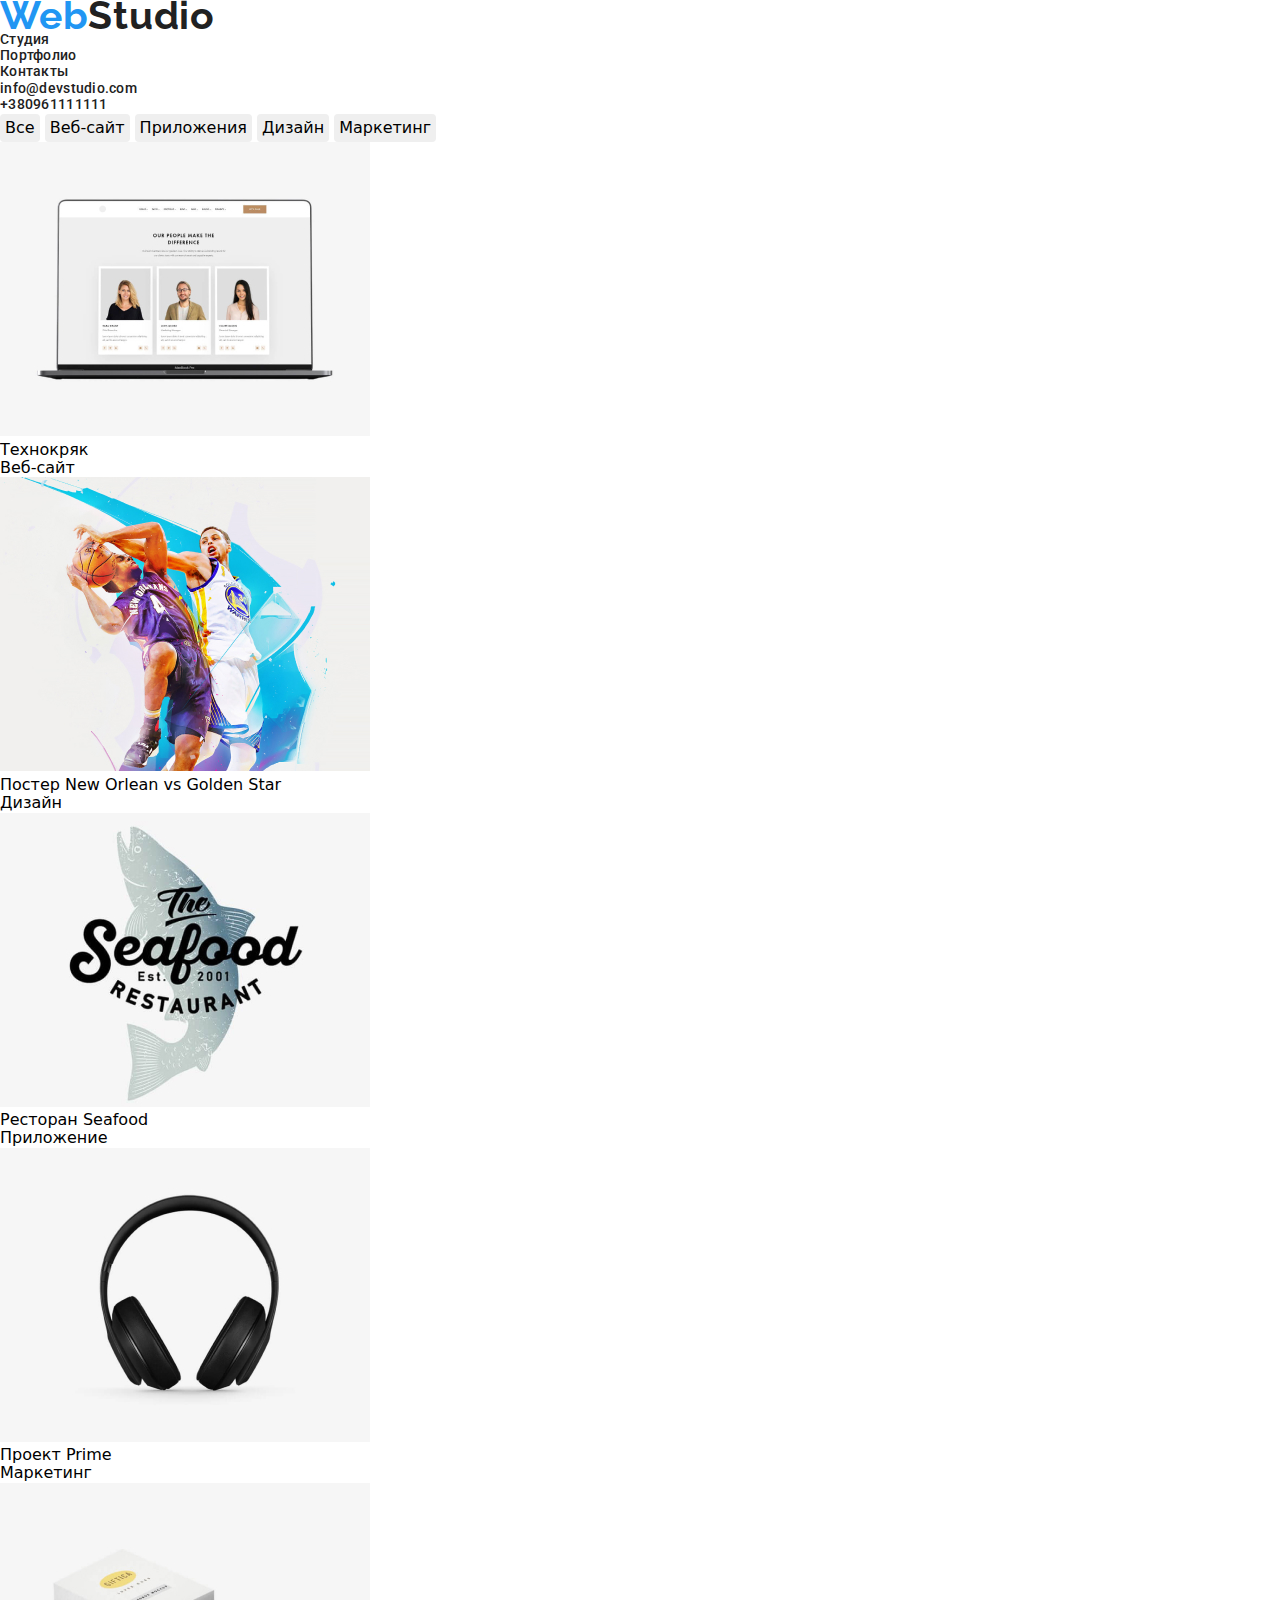
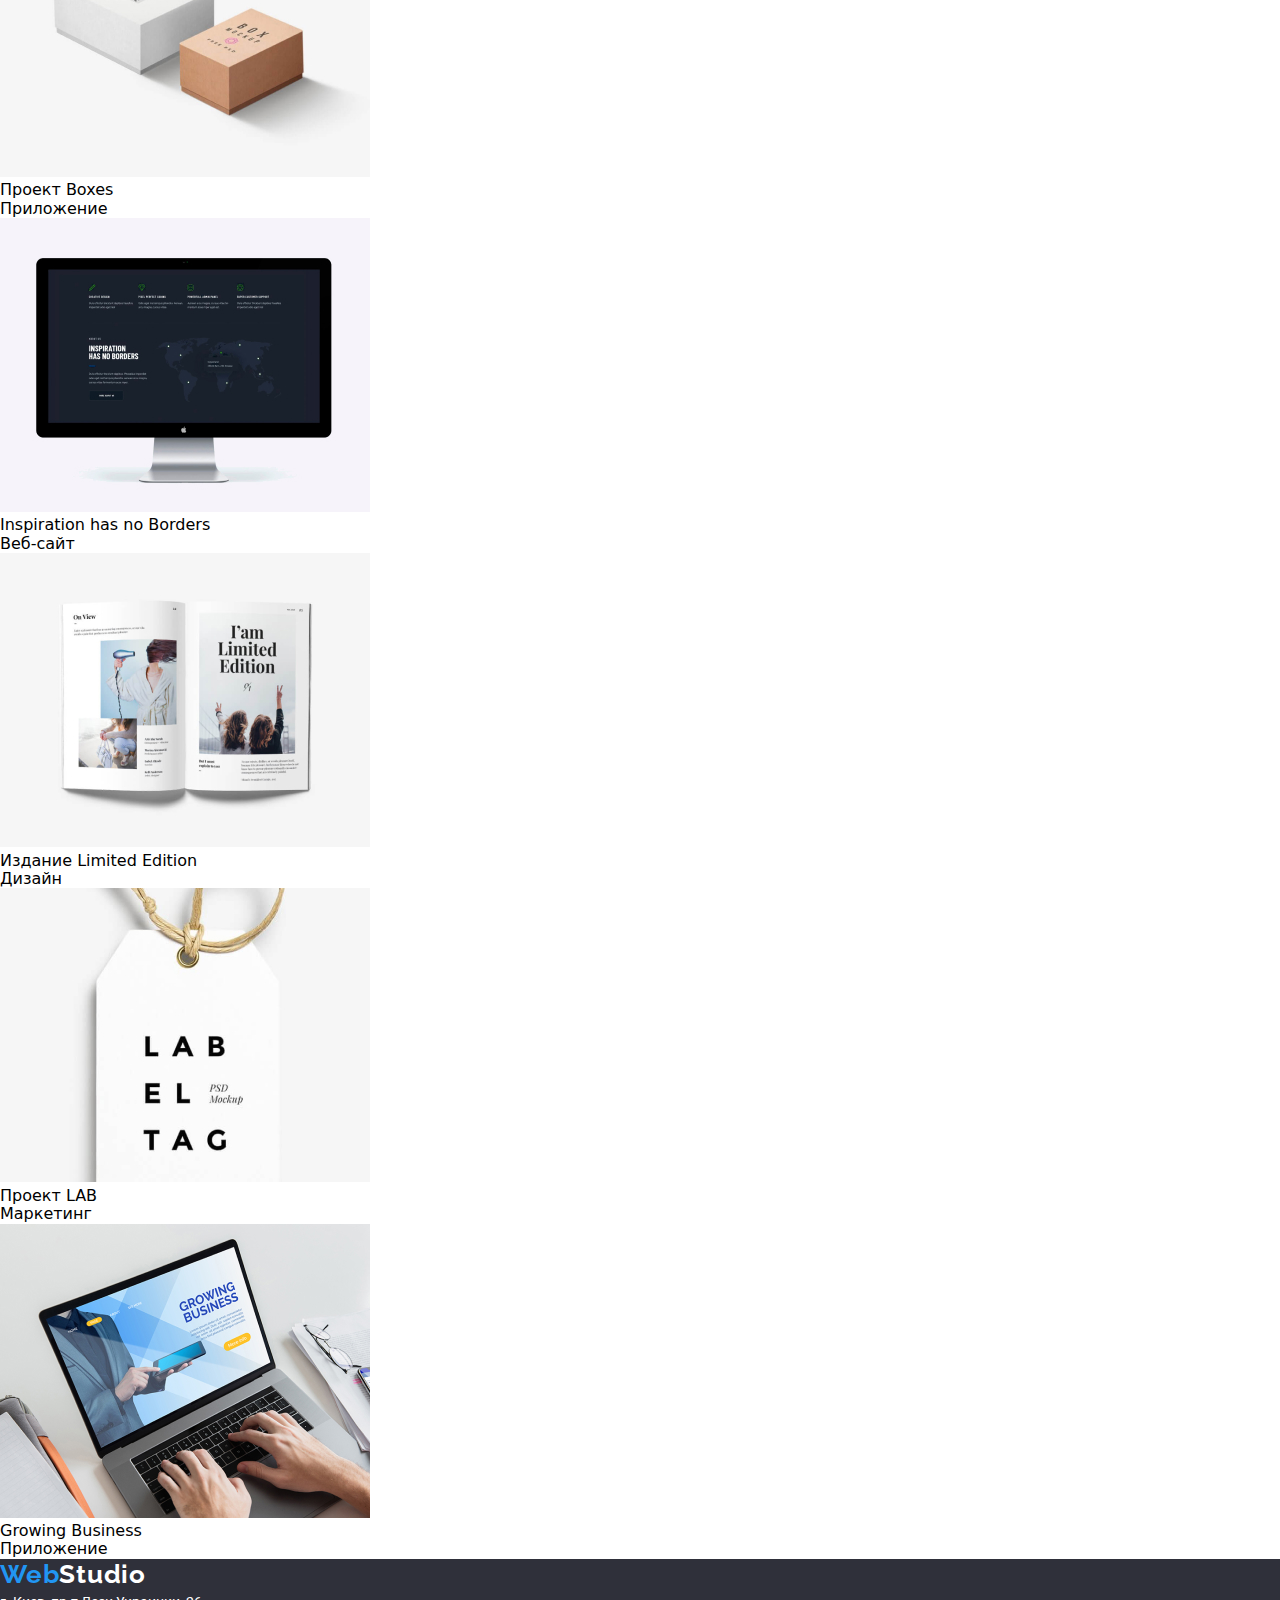
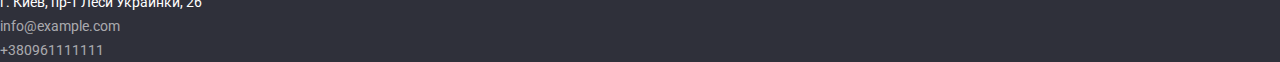
==== pages/portfolio.html @ 4023820f "Add files via upload" ====
<!DOCTYPE html>
<html lang="en">
<head>
    <meta charset="UTF-8">
    <meta http-equiv="X-UA-Compatible" content="IE=edge">
    <meta name="viewport" content="width=device-width, initial-scale=1.0">
    <link rel="preconnect" href="https://fonts.googleapis.com">
    <link rel="preconnect" href="https://fonts.gstatic.com" crossorigin>
    <link href="https://fonts.googleapis.com/css2?family=Raleway:wght@700&family=Roboto:wght@400;500;700;900&display=swap" rel="stylesheet">
    <link rel="stylesheet" href="https://cdnjs.cloudflare.com/ajax/libs/modern-normalize/1.0.0/modern-normalize.min.css"/>
    <link rel="stylesheet" href="/css/style.css">
    <title>goit-markup-hw-02</title>
</head>
<body>
    <header>
        <div class="page-header"> 
            <section class="main-nav">
            <a class="logo" href="../index.html"><h2><span class="logo-1st-part">Web</span>Studio</h2></a>
    <nav class="nav-main">
    <ul class="nav-list-link">
        <li><a href="./pages/studio.html">Студия</a></li>
        <li><a href="./pages/portfolio.html">Портфолио</a></li>
        <li><a href="./pages/contacts.html">Контакты</a></li>
    </ul>
    </nav>
<ul class="nav-list-contacts">
    <li><a href="mailto:info@devstudio.com">info@devstudio.com</a></li>
    <li><a href="tel:+380961111111">+380961111111</a></li>
</ul>
</section>
</div>
    </header>
<section class="work-examples">
    <button class="work-examples-button" type="button"><span class="work-examples-button-text">Все</span></button>
    <button class="work-examples-button" type="button"><span class="work-examples-button-text">Веб-сайт</span></button>
    <button class="work-examples-button" type="button"><span class="work-examples-button-text">Приложения</span></button>
    <button class="work-examples-button" type="button"><span class="work-examples-button-text">Дизайн</span></button>
    <button class="work-examples-button" type="button"><span class="work-examples-button-text">Маркетинг</span></button>

</section>

    <ul>
        <li><img src="/images/imgtehnokryak.jpg" alt="Технокряк" height="294" width="370">
       <p>Технокряк</p>
        <p>Веб-сайт</p></li>
        
        <li><img src="/images/imgnew-orlean.jpg" alt="Постер New Orlean vs Golden Star" height="294" width="370">
           <p>Постер New Orlean vs Golden Star</p>
            <p>Дизайн</p>
       </li>
        <li><img src="/images/imgseafood.jpg" alt="Pесторан Seafood" height="294" width="370">
            <p>Ресторан Seafood</p>
            <p>Приложение</p>
       </li>
        <li><img src="/images/imgprime.jpg" alt="Проект Prime" height="294" width="370">
          <p>Проект Prime</p>
            <p>Маркетинг</p>
      </li>
        </li>
         <li><img src="/images/imgboxes.jpg" alt="Проект Boxes" height="294" width="370">
             <p>Проект Boxes</p>
                <p>Приложение</p>
        </li>
        </li>
         <li><img src="/images/imginspiration.jpg" alt="Inspiration has no Borders" height="294" width="370">
             <p>Inspiration has no Borders</p>
                <p>Веб-сайт</p>
        </li>
        </li>
         <li><img src="/images/imglimited-edition.jpg" alt="Издание Limited Edition" height="294" width="370">
             <p>Издание Limited Edition</p>
                <p>Дизайн</p>
        </li>
        </li>
         <li><img src="/images/imglab.jpg" alt="Проект LAB" height="294" width="370">
             <p>Проект LAB</p>
                <p>Маркетинг</p>
        </li>
        </li>
         <li><img src="/images/imggrowing-bussines.jpg" alt="Growing Business" height="294" width="370">
             <p>Growing Business</p>
                <p>Приложение</p>
        </li>
    </ul>
</section>
    <main>


    </main>
    

    <footer class="main-footer">
   
        <a href="./"><h3 class="logo-footer"><span class="logo-1st-part">Web</span>Studio</h3></a>
        <address>
            <ul class="footer-contacts">
                <li>г. Киев, пр-т Леси Украинки, 26</li>
                <li><a class="footer-contacts-links" href="mailto:info@example.com">info@example.com</a></li>
                <li><a class="footer-contacts-links" href="tel:+380961111111">+380961111111</a></li>
            </ul>
        </address>
      
    </footer>
</body>
</html>
---- css/style.css ----
*{
    margin:0;
    padding:0;
    box-sizing: border-box;
}

a {
    text-decoration: none;
    color:#212121;
}

.nav-list-link,  .nav-list-contacts{
    display: inline-block;
    color: #212121;
    font-family: Roboto;
    font-style: normal;
    font-weight: 500;
    font-size: 14px;
    line-height: 16px;
    letter-spacing: 0.02em;
  }

  .nav-list-link a:hover, .nav-list-link a:focus, .nav-list-contacts a:hover, .nav-list-contacts a:focus{
    color: #2196F3;
  }

.logo, .logo-footer{
    font-family: Raleway;
    font-style: normal;
    font-weight: 700;
    font-size: 26px;
    line-height: 31px;
    letter-spacing: 0.03em;
}

.logo-1st-part{
  color: #2196F3;
}

.logo-footer{
color: #ffffff;
}

.main-bunner-text{
    font-family: Roboto;
    font-style: normal;
    font-weight: 900;
    font-size: 44px;
    line-height: 60px;
    text-align: center;
    letter-spacing: 0.06em;
    text-transform: uppercase;
    color: #FFFFFF;
}

.main-bunner{
    background: #2F303A;
}

.text-heading{
    font-family: Roboto;
    font-style: normal;
    font-weight: 700;
    font-size: 36px;
    line-height: 42px;
    text-align: center;
    letter-spacing: 0.03em;
    color: #212121;
}

.text-2nd-heading{
    font-size: 14px;
    line-height: 16px;
    text-transform: uppercase;
}

.text-content{
font-weight: 400;
font-size: 14px;
line-height: 24px;
color: #757575;
}

.main-bunner-button{
    background: #2196F3;
    box-shadow: 0px 4px 4px rgba(0, 0, 0, 0.15);
    border-radius: 4px;
}

.main-bunner-button-text{
    font-family: Roboto;
    font-style: normal;
    font-weight: bold;
    font-size: 16px;
    line-height: 30px;
    display: flex;
    align-items: center;
    text-align: center;
    letter-spacing: 0.06em;
    color: #FFFFFF;
    
}

.team{
    background: #F5F4FA;
}

.staff-name{
    font-weight: 500;
    font-size: 16px;
    line-height: 19px;
    text-align: center;
    color: #212121;
}

.staff-position{
font-weight: 400;
font-size: 16px;
line-height: 19px;
text-align: center;
color: #757575;

}



.main-footer{
background: #2F303A;
}

.footer-contacts{
    font-family: Roboto;
    font-style: normal;
    font-weight: normal;
    font-size: 14px;
    line-height: 24px;
    color: #FFFFFF;
}

.footer-contacts-links{
    color: rgba(255, 255, 255, 0.6);
}

.work-examples-button{
    /* height:38px; */
    padding: 5px;
    border: none;
    border-radius: 4px;
}


.work-examples-button-text{
    font-weight: 500;
    font-size: 16px;
}

.work-examples-button:hover, .work-examples-button-text:hover{
    background: #2196F3;
    color: #ffffff;
}

/* .work-examples-button-text:hover{
    color: #ffffff;
} */
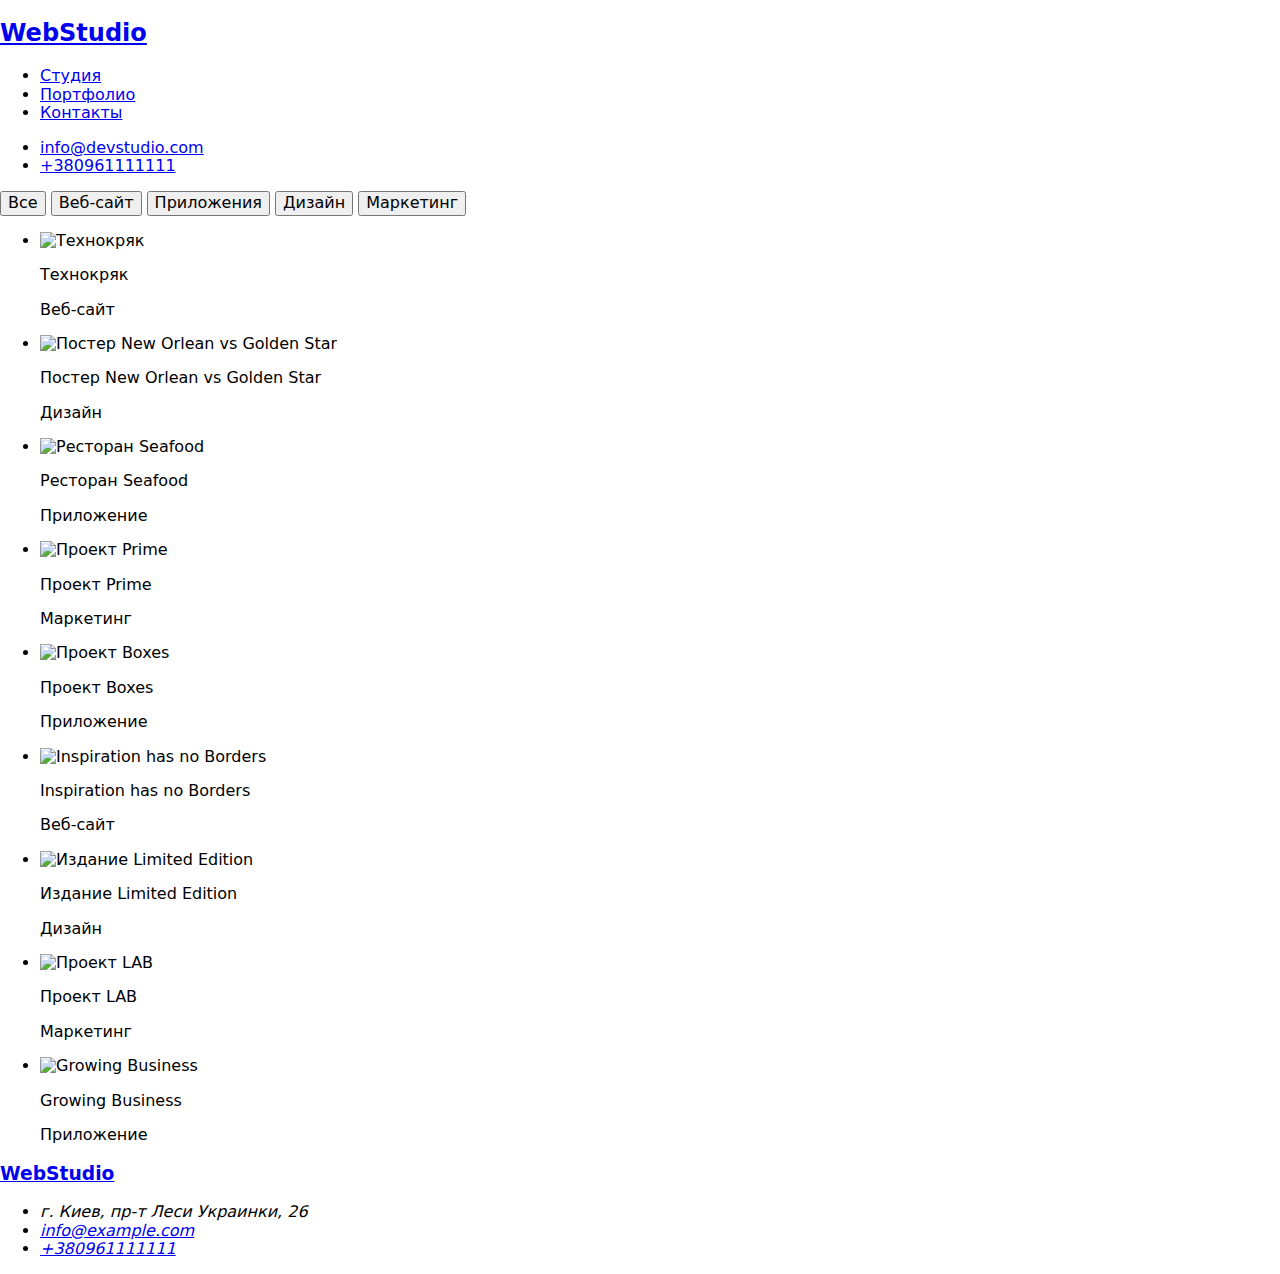
==== commit d11ac3b0: "Update portfolio.html" ====
--- a/pages/portfolio.html
+++ b/pages/portfolio.html
@@ -8,7 +8,7 @@
     <link rel="preconnect" href="https://fonts.gstatic.com" crossorigin>
     <link href="https://fonts.googleapis.com/css2?family=Raleway:wght@700&family=Roboto:wght@400;500;700;900&display=swap" rel="stylesheet">
     <link rel="stylesheet" href="https://cdnjs.cloudflare.com/ajax/libs/modern-normalize/1.0.0/modern-normalize.min.css"/>
-    <link rel="stylesheet" href="/css/style.css">
+    <link rel="stylesheet" href="./css/style.css">
     <title>goit-markup-hw-02</title>
 </head>
 <body>
@@ -40,44 +40,44 @@
 </section>
 
     <ul>
-        <li><img src="/images/imgtehnokryak.jpg" alt="Технокряк" height="294" width="370">
+        <li><img src="./images/imgtehnokryak.jpg" alt="Технокряк" height="294" width="370">
        <p>Технокряк</p>
         <p>Веб-сайт</p></li>
         
-        <li><img src="/images/imgnew-orlean.jpg" alt="Постер New Orlean vs Golden Star" height="294" width="370">
+        <li><img src="./images/imgnew-orlean.jpg" alt="Постер New Orlean vs Golden Star" height="294" width="370">
            <p>Постер New Orlean vs Golden Star</p>
             <p>Дизайн</p>
        </li>
-        <li><img src="/images/imgseafood.jpg" alt="Pесторан Seafood" height="294" width="370">
+        <li><img src="./images/imgseafood.jpg" alt="Pесторан Seafood" height="294" width="370">
             <p>Ресторан Seafood</p>
             <p>Приложение</p>
        </li>
-        <li><img src="/images/imgprime.jpg" alt="Проект Prime" height="294" width="370">
+        <li><img src="./images/imgprime.jpg" alt="Проект Prime" height="294" width="370">
           <p>Проект Prime</p>
             <p>Маркетинг</p>
       </li>
         </li>
-         <li><img src="/images/imgboxes.jpg" alt="Проект Boxes" height="294" width="370">
+         <li><img src="./images/imgboxes.jpg" alt="Проект Boxes" height="294" width="370">
              <p>Проект Boxes</p>
                 <p>Приложение</p>
         </li>
         </li>
-         <li><img src="/images/imginspiration.jpg" alt="Inspiration has no Borders" height="294" width="370">
+         <li><img src="./images/imginspiration.jpg" alt="Inspiration has no Borders" height="294" width="370">
              <p>Inspiration has no Borders</p>
                 <p>Веб-сайт</p>
         </li>
         </li>
-         <li><img src="/images/imglimited-edition.jpg" alt="Издание Limited Edition" height="294" width="370">
+         <li><img src="./images/imglimited-edition.jpg" alt="Издание Limited Edition" height="294" width="370">
              <p>Издание Limited Edition</p>
                 <p>Дизайн</p>
         </li>
         </li>
-         <li><img src="/images/imglab.jpg" alt="Проект LAB" height="294" width="370">
+         <li><img src="./images/imglab.jpg" alt="Проект LAB" height="294" width="370">
              <p>Проект LAB</p>
                 <p>Маркетинг</p>
         </li>
         </li>
-         <li><img src="/images/imggrowing-bussines.jpg" alt="Growing Business" height="294" width="370">
+         <li><img src="./images/imggrowing-bussines.jpg" alt="Growing Business" height="294" width="370">
              <p>Growing Business</p>
                 <p>Приложение</p>
         </li>
@@ -102,4 +102,4 @@
       
     </footer>
 </body>
-</html>+</html>
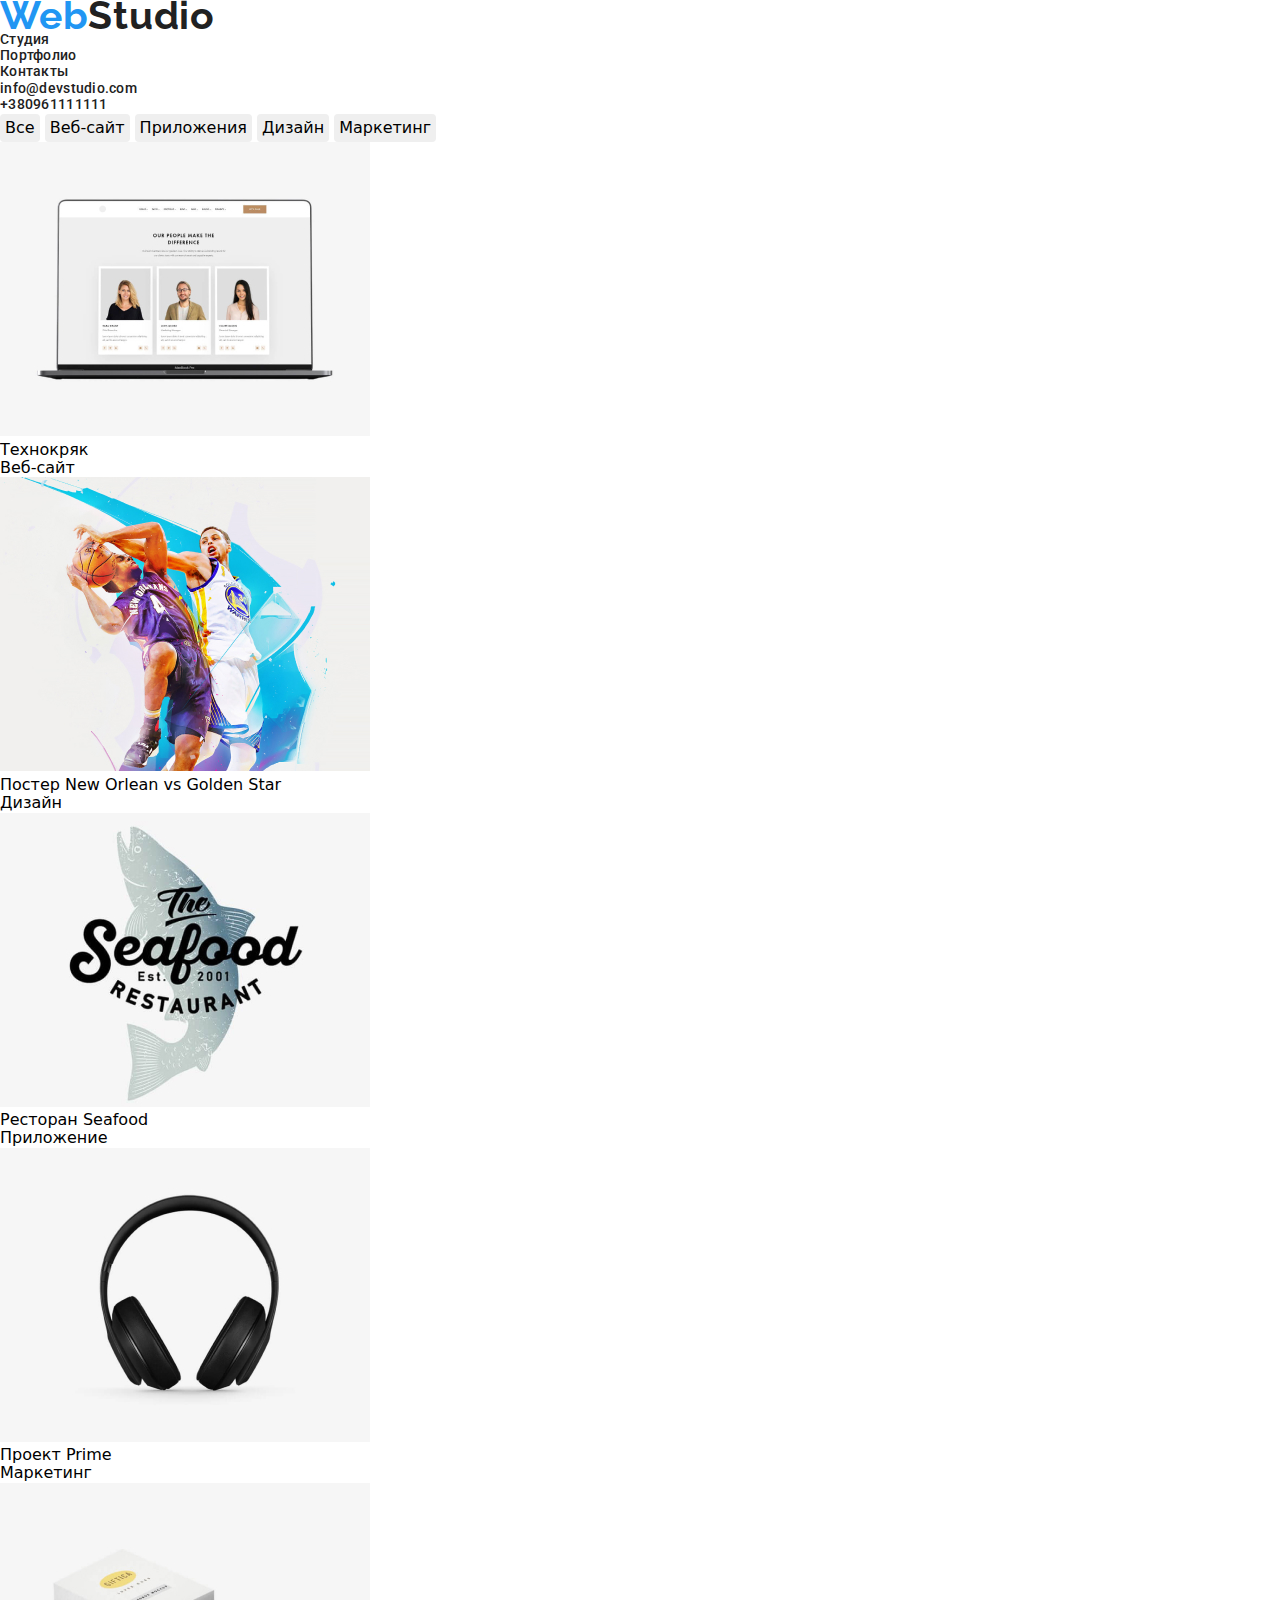
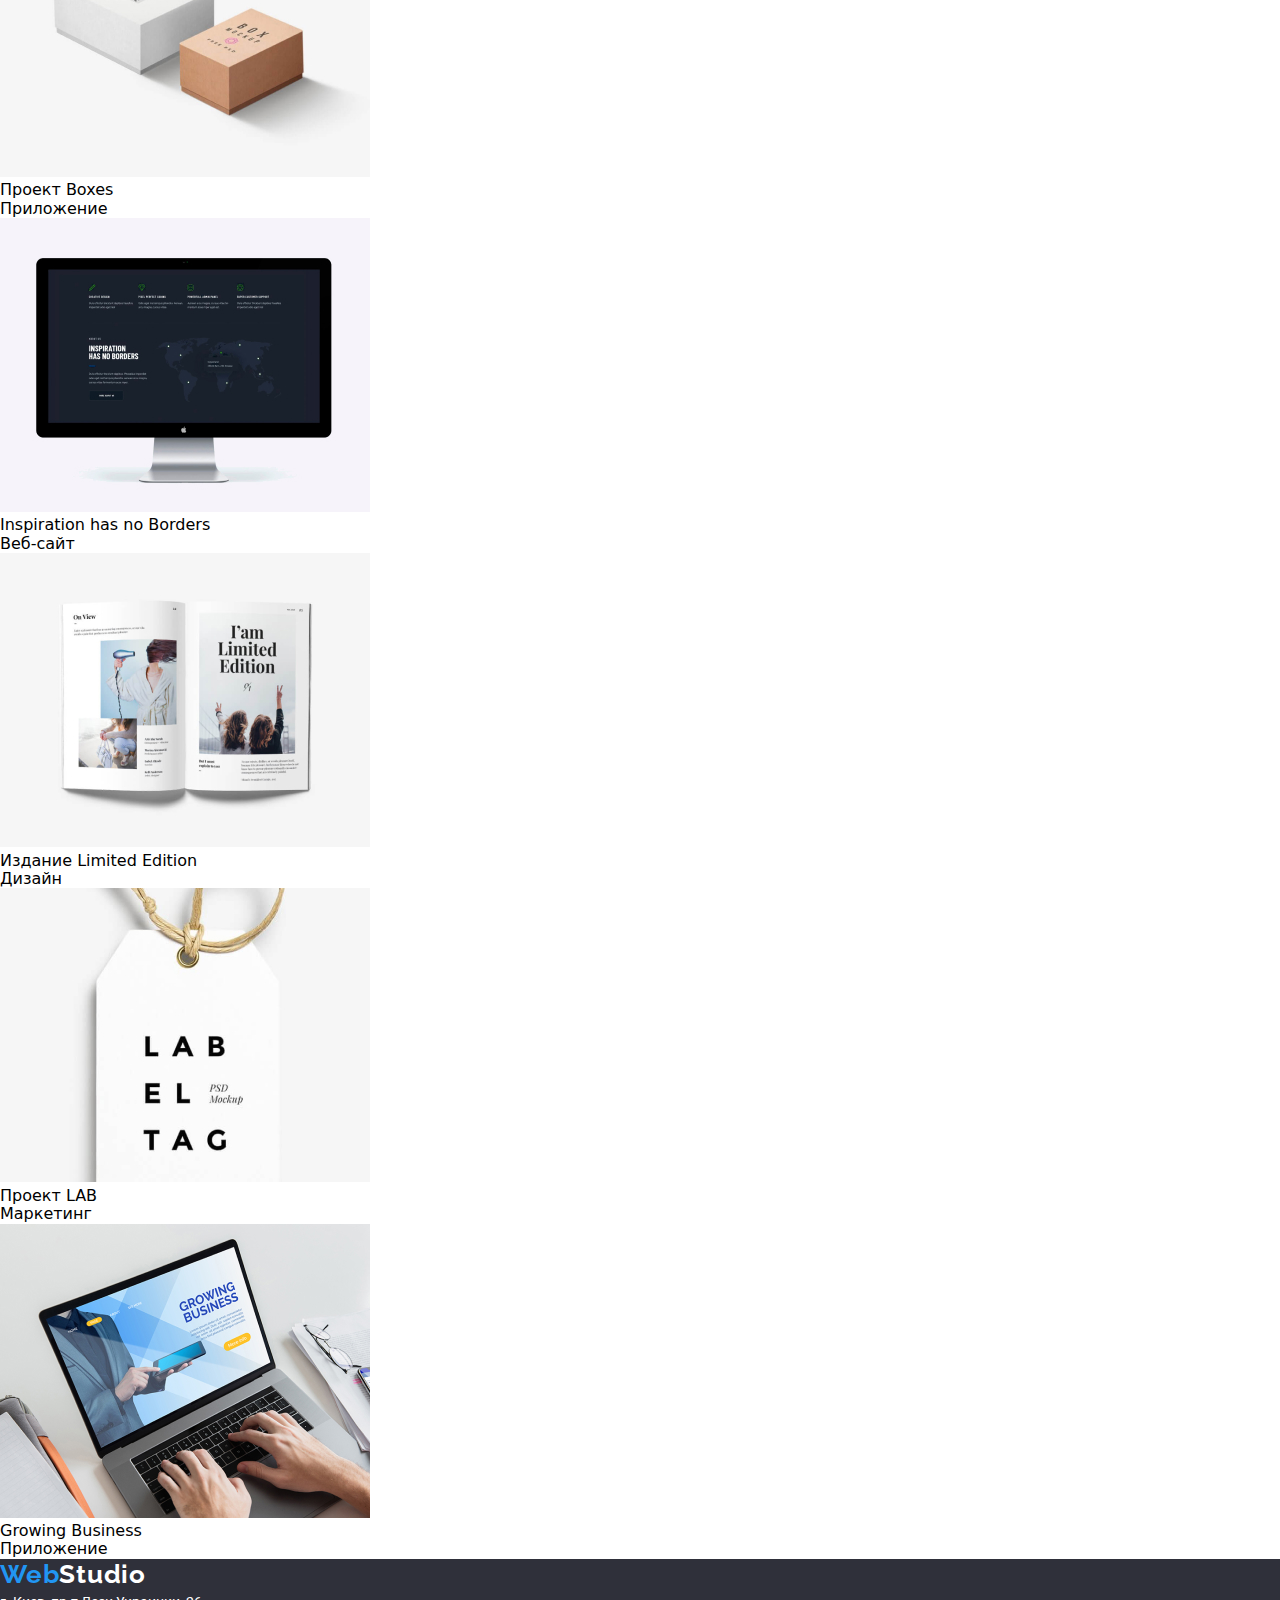
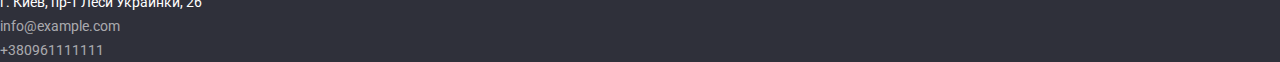
==== commit c2525d6f: "Add files via upload" ====
--- a/pages/portfolio.html
+++ b/pages/portfolio.html
@@ -8,7 +8,7 @@
     <link rel="preconnect" href="https://fonts.gstatic.com" crossorigin>
     <link href="https://fonts.googleapis.com/css2?family=Raleway:wght@700&family=Roboto:wght@400;500;700;900&display=swap" rel="stylesheet">
     <link rel="stylesheet" href="https://cdnjs.cloudflare.com/ajax/libs/modern-normalize/1.0.0/modern-normalize.min.css"/>
-    <link rel="stylesheet" href="./css/style.css">
+    <link rel="stylesheet" href="../css/style.css">
     <title>goit-markup-hw-02</title>
 </head>
 <body>
@@ -40,44 +40,44 @@
 </section>
 
     <ul>
-        <li><img src="./images/imgtehnokryak.jpg" alt="Технокряк" height="294" width="370">
+        <li><img src="../images/imgtehnokryak.jpg" alt="Технокряк" height="294" width="370">
        <p>Технокряк</p>
         <p>Веб-сайт</p></li>
         
-        <li><img src="./images/imgnew-orlean.jpg" alt="Постер New Orlean vs Golden Star" height="294" width="370">
+        <li><img src="../images/imgnew-orlean.jpg" alt="Постер New Orlean vs Golden Star" height="294" width="370">
            <p>Постер New Orlean vs Golden Star</p>
             <p>Дизайн</p>
        </li>
-        <li><img src="./images/imgseafood.jpg" alt="Pесторан Seafood" height="294" width="370">
+        <li><img src="../images/imgseafood.jpg" alt="Pесторан Seafood" height="294" width="370">
             <p>Ресторан Seafood</p>
             <p>Приложение</p>
        </li>
-        <li><img src="./images/imgprime.jpg" alt="Проект Prime" height="294" width="370">
+        <li><img src="../images/imgprime.jpg" alt="Проект Prime" height="294" width="370">
           <p>Проект Prime</p>
             <p>Маркетинг</p>
       </li>
         </li>
-         <li><img src="./images/imgboxes.jpg" alt="Проект Boxes" height="294" width="370">
+         <li><img src="../images/imgboxes.jpg" alt="Проект Boxes" height="294" width="370">
              <p>Проект Boxes</p>
                 <p>Приложение</p>
         </li>
         </li>
-         <li><img src="./images/imginspiration.jpg" alt="Inspiration has no Borders" height="294" width="370">
+         <li><img src="../images/imginspiration.jpg" alt="Inspiration has no Borders" height="294" width="370">
              <p>Inspiration has no Borders</p>
                 <p>Веб-сайт</p>
         </li>
         </li>
-         <li><img src="./images/imglimited-edition.jpg" alt="Издание Limited Edition" height="294" width="370">
+         <li><img src="../images/imglimited-edition.jpg" alt="Издание Limited Edition" height="294" width="370">
              <p>Издание Limited Edition</p>
                 <p>Дизайн</p>
         </li>
         </li>
-         <li><img src="./images/imglab.jpg" alt="Проект LAB" height="294" width="370">
+         <li><img src="../images/imglab.jpg" alt="Проект LAB" height="294" width="370">
              <p>Проект LAB</p>
                 <p>Маркетинг</p>
         </li>
         </li>
-         <li><img src="./images/imggrowing-bussines.jpg" alt="Growing Business" height="294" width="370">
+         <li><img src="../images/imggrowing-bussines.jpg" alt="Growing Business" height="294" width="370">
              <p>Growing Business</p>
                 <p>Приложение</p>
         </li>
@@ -102,4 +102,4 @@
       
     </footer>
 </body>
-</html>
+</html>--- a/css/style.css
+++ b/css/style.css
@@ -0,0 +1,164 @@
+*{
+    margin:0;
+    padding:0;
+    box-sizing: border-box;
+}
+
+a {
+    text-decoration: none;
+    color:#212121;
+}
+
+.nav-list-link,  .nav-list-contacts{
+    display: inline-block;
+    color: #212121;
+    font-family: Roboto;
+    font-style: normal;
+    font-weight: 500;
+    font-size: 14px;
+    line-height: 16px;
+    letter-spacing: 0.02em;
+  }
+
+  .nav-list-link a:hover, .nav-list-link a:focus, .nav-list-contacts a:hover, .nav-list-contacts a:focus{
+    color: #2196F3;
+  }
+
+.logo, .logo-footer{
+    font-family: Raleway;
+    font-style: normal;
+    font-weight: 700;
+    font-size: 26px;
+    line-height: 31px;
+    letter-spacing: 0.03em;
+}
+
+.logo-1st-part{
+  color: #2196F3;
+}
+
+.logo-footer{
+color: #ffffff;
+}
+
+.main-bunner-text{
+    font-family: Roboto;
+    font-style: normal;
+    font-weight: 900;
+    font-size: 44px;
+    line-height: 60px;
+    text-align: center;
+    letter-spacing: 0.06em;
+    text-transform: uppercase;
+    color: #FFFFFF;
+}
+
+.main-bunner{
+    background: #2F303A;
+}
+
+.text-heading{
+    font-family: Roboto;
+    font-style: normal;
+    font-weight: 700;
+    font-size: 36px;
+    line-height: 42px;
+    text-align: center;
+    letter-spacing: 0.03em;
+    color: #212121;
+}
+
+.text-2nd-heading{
+    font-size: 14px;
+    line-height: 16px;
+    text-transform: uppercase;
+}
+
+.text-content{
+font-weight: 400;
+font-size: 14px;
+line-height: 24px;
+color: #757575;
+}
+
+.main-bunner-button{
+    background: #2196F3;
+    box-shadow: 0px 4px 4px rgba(0, 0, 0, 0.15);
+    border-radius: 4px;
+}
+
+.main-bunner-button-text{
+    font-family: Roboto;
+    font-style: normal;
+    font-weight: bold;
+    font-size: 16px;
+    line-height: 30px;
+    display: flex;
+    align-items: center;
+    text-align: center;
+    letter-spacing: 0.06em;
+    color: #FFFFFF;
+    
+}
+
+.team{
+    background: #F5F4FA;
+}
+
+.staff-name{
+    font-weight: 500;
+    font-size: 16px;
+    line-height: 19px;
+    text-align: center;
+    color: #212121;
+}
+
+.staff-position{
+font-weight: 400;
+font-size: 16px;
+line-height: 19px;
+text-align: center;
+color: #757575;
+
+}
+
+
+
+.main-footer{
+background: #2F303A;
+}
+
+.footer-contacts{
+    font-family: Roboto;
+    font-style: normal;
+    font-weight: normal;
+    font-size: 14px;
+    line-height: 24px;
+    color: #FFFFFF;
+}
+
+.footer-contacts-links{
+    color: rgba(255, 255, 255, 0.6);
+}
+
+.work-examples-button{
+    /* height:38px; */
+    padding: 5px;
+    border: none;
+    border-radius: 4px;
+}
+
+
+.work-examples-button-text{
+    font-weight: 500;
+    font-size: 16px;
+}
+
+.work-examples-button:hover, .work-examples-button-text:hover{
+    background: #2196F3;
+    color: #ffffff;
+}
+
+/* .work-examples-button-text:hover{
+    color: #ffffff;
+} */